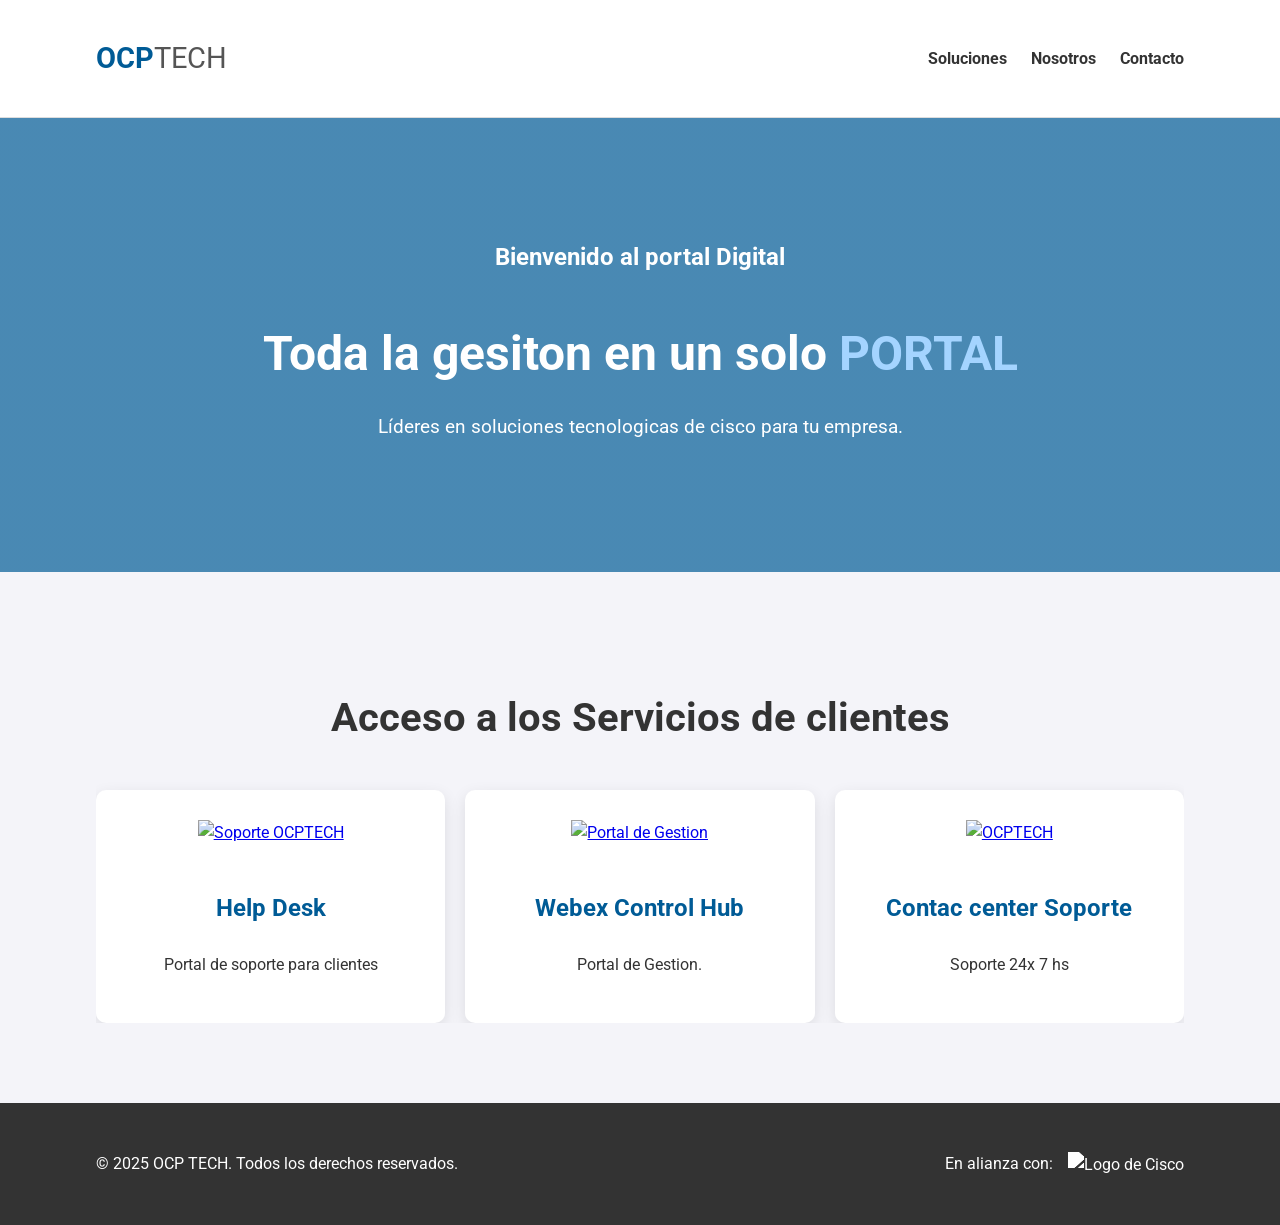
==== index.html @ 1144c1aa "Update index.html" ====
<!DOCTYPE html>
<html lang="es">
<head>
    <meta charset="UTF-8">
    <meta name="viewport" content="width=device-width, initial-scale=1.0">
    <title>OCP TECH & CISCO | Soluciones Tecnológicas</title>
    <link rel="stylesheet" href="style.css">
    <link href="https://fonts.googleapis.com/css2?family=Roboto:wght@400;700&display=swap" rel="stylesheet">
</head>
<body>

    <header>
        <div class="container">
            <h1 class="logo">OCP<span class="tech-text">TECH</span></h1>
            <nav>
                <ul>
                    <li><a href="#soluciones">Soluciones</a></li>
                    <li><a href="#nosotros">Nosotros</a></li>
                    <li><a href="#contacto">Contacto</a></li>
                </ul>
            </nav>
        </div>
    </header>

    <main>
        <section class="hero">
            <div class="container">
                <h2>Bienvenido al portal Digital</h2>
                <h1>Toda la gesiton en un solo <span class="highlight">PORTAL</span></h1>
                <p>Líderes en soluciones tecnologicas de cisco para tu empresa.</p>                
            </div>
        </section>
 
        <section id="soluciones" class="solutions">
            <div class="container">
                <h2>Acceso a los Servicios de clientes</h2>
                <div class="solution-cards">
                    <div class="card">
                        <a href="https://support.ocp.tech/a/tickets">
                         <img src="https://qaemailmedia.s3.amazonaws.com/4c5b23c8-2947-4915-9406-3702eb44f5c9/Soporte_412188964574169.png" alt="Soporte OCPTECH">
                        </a>
                        <h3>Help Desk</h3>
                    <p>Portal de soporte para clientes</p>
                    </div>
                    <div class="card">
                       <a href="https://admin.webex.com">
                        <img src="https://qaemailmedia.s3.amazonaws.com/4c5b23c8-2947-4915-9406-3702eb44f5c9/support_412208946477932.png" alt="Portal de Gestion">
                        </a>
                        <h3>Webex Control Hub</h3>
                        <p>Portal de Gestion.</p>
                    </div>
                    <div class="card">
                          <a href="https://ocp.tech">
                         <img src="https://qaemailmedia.s3.amazonaws.com/ed3a3804-e896-4b9a-bddf-34ab8e428bd8/w-call_319485563912225.jpg" alt="OCPTECH">
                        </a>
                        <h3>Contac center Soporte</h3>
                        <p>Soporte 24x 7 hs</p>
                    </div>
                </div>
            </div>
        </section>
    </main>

    <footer>
        <div class="container">
            <p>&copy; 2025 OCP TECH. Todos los derechos reservados.</p>
            <div class="partner-logos">
                <span>En alianza con:</span>
                <img src="https://upload.wikimedia.org/wikipedia/commons/thumb/6/64/Cisco_logo.svg/1200px-Cisco_logo.svg.png" alt="Logo de Cisco" class="cisco-logo">
            </div>
        </div>
    </footer>

</body>

</html>
---- style.css ----
/* --- Reset y Estilos Globales --- */
body {
    font-family: 'Roboto', sans-serif;
    margin: 0;
    padding: 0;
    background-color: #f4f4f9;
    color: #333;
    line-height: 1.6;
}

.container {
    width: 85%;
    margin: auto;
    overflow: hidden;
}

/* --- Encabezado y Navegación --- */
header {
    background: #ffffff;
    color: #333;
    padding: 1rem 0;
    border-bottom: 1px solid #ddd;
    position: sticky;
    top: 0;
    z-index: 1000;
}

header .container {
    display: flex;
    justify-content: space-between;
    align-items: center;
}

.logo {
    font-size: 1.8rem;
    font-weight: 700;
    color: #005b96; /* Azul corporativo */
}

.tech-text {
    color: #555;
    font-weight: 400;
}

header nav ul {
    margin: 0;
    padding: 0;
    list-style: none;
}

header nav ul li {
    display: inline;
    margin-left: 20px;
}

header nav a {
    color: #333;
    text-decoration: none;
    font-weight: 700;
    font-size: 1rem;
}

header nav a:hover {
    color: #007bff;
}

/* --- Sección Hero --- */
.hero {
    background: linear-gradient(rgba(0, 91, 150, 0.7), rgba(0, 91, 150, 0.7)), url('https://images.unsplash.com/photo-1517048676732-d65bc937f952?q=80&w=2070&auto=format&fit=crop') no-repeat center center/cover;
    color: #fff;
    text-align: center;
    padding: 100px 0;
}

.hero h1 {
    font-size: 3rem;
    margin-bottom: 10px;
}

.hero p {
    font-size: 1.2rem;
    margin-bottom: 30px;
}

.highlight {
    color: #a4d4ff; /* Un azul más claro para resaltar */
}

.cta-button {
    background: #ff7f00; /* Naranja como color de acento */
    color: #fff;
    padding: 15px 30px;
    text-decoration: none;
    border-radius: 5px;
    font-weight: bold;
    transition: background-color 0.3s ease;
}

.cta-button:hover {
    background: #e67300;
}

/* --- Sección de Soluciones --- */
.solutions {
    padding: 80px 0;
    text-align: center;
}

.solutions h2 {
    font-size: 2.5rem;
    margin-bottom: 40px;
}

.solution-cards {
    display: flex;
    justify-content: space-around;
    gap: 20px;
}

.card {
    background: #fff;
    padding: 30px;
    border-radius: 10px;
    box-shadow: 0 5px 15px rgba(0,0,0,0.1);
    flex-basis: 30%;
    transition: transform 0.3s ease;
}

.card:hover {
    transform: translateY(-10px);
}

.card img {
    width: 80px;
    height: 80px;
    margin-bottom: 20px;
}

.card h3 {
    font-size: 1.5rem;
    color: #005b96;
}

/* --- Pie de Página --- */
footer {
    background: #333;
    color: #fff;
    text-align: center;
    padding: 2rem 0;
}

footer .container {
    display: flex;
    justify-content: space-between;
    align-items: center;
}

.partner-logos {
    display: flex;
    align-items: center;
}

.partner-logos span {
    margin-right: 15px;
}

.cisco-logo {
    height: 25px; /* Ajusta el tamaño según sea necesario */
    filter: brightness(0) invert(1); /* Pone el logo de Cisco en blanco */
}
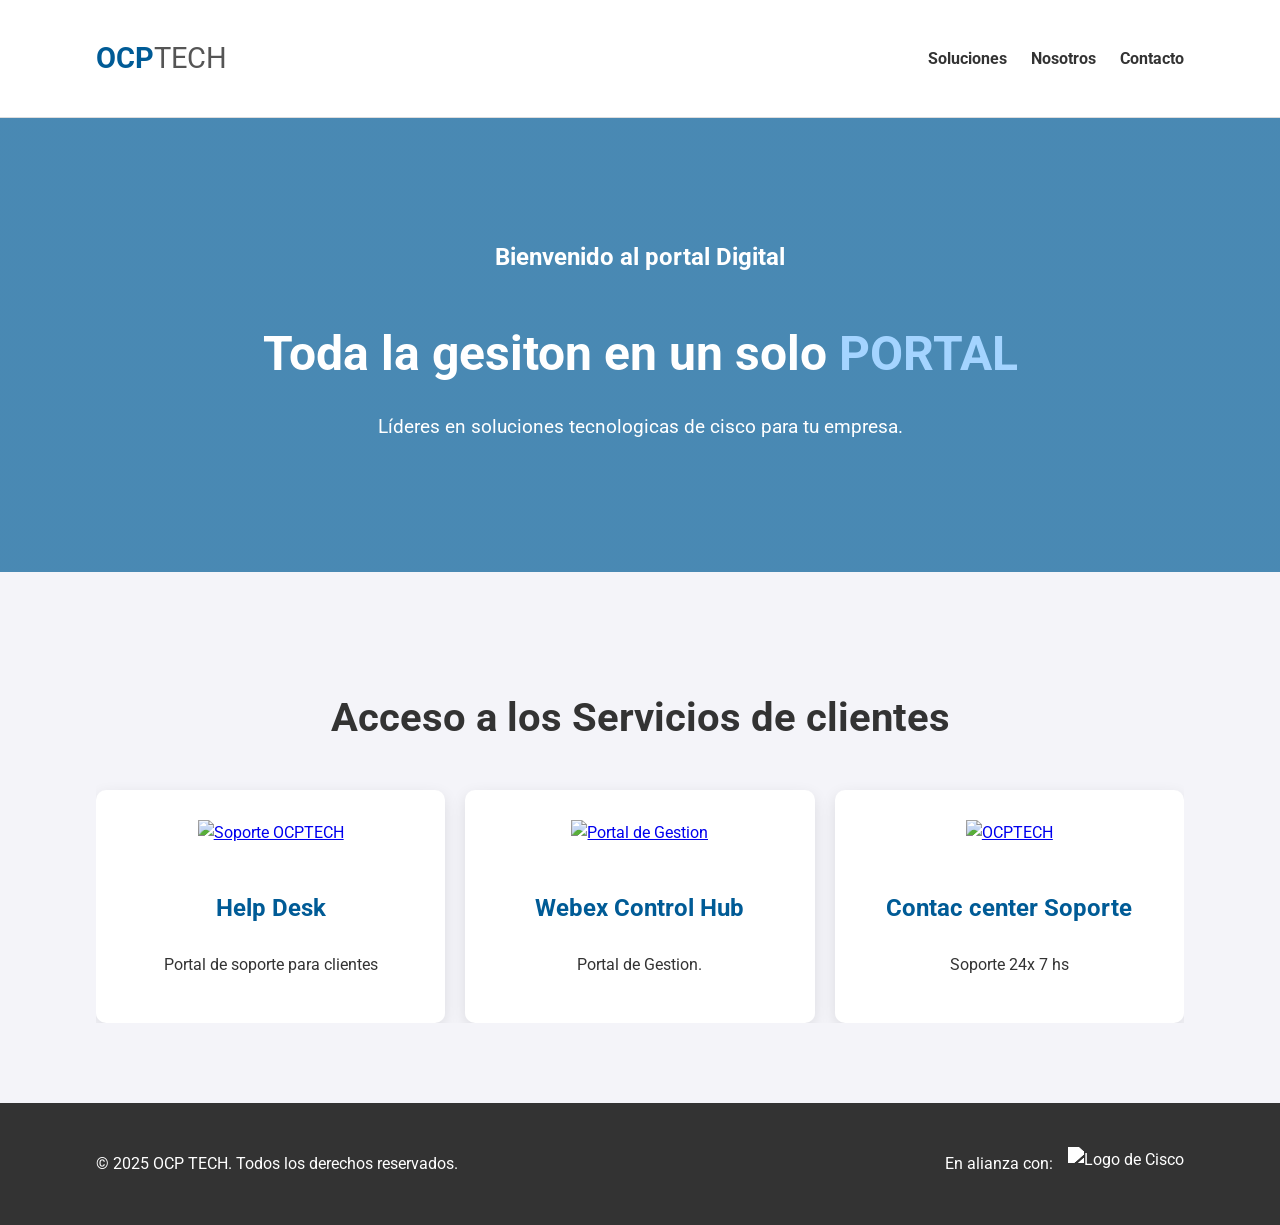
==== commit 305b6413: "Update index.html" ====
--- a/index.html
+++ b/index.html
@@ -14,9 +14,9 @@
             <h1 class="logo">OCP<span class="tech-text">TECH</span></h1>
             <nav>
                 <ul>
-                    <li><a href="#soluciones">Soluciones</a></li>
-                    <li><a href="#nosotros">Nosotros</a></li>
-                    <li><a href="#contacto">Contacto</a></li>
+                   <li><a href="https://ocp.tech/#soluciones">Soluciones</a></li>
+                    <li><a href="https://ocp.tech/#estoSomos">Nosotros</a></li>
+                    <li><a href="https://ocp.tech/#contacto">Contacto</a></li>
                 </ul>
             </nav>
         </div>
@@ -50,7 +50,7 @@
                         <p>Portal de Gestion.</p>
                     </div>
                     <div class="card">
-                          <a href="https://ocp.tech">
+                          <a href="/soporte.html">
                          <img src="https://qaemailmedia.s3.amazonaws.com/ed3a3804-e896-4b9a-bddf-34ab8e428bd8/w-call_319485563912225.jpg" alt="OCPTECH">
                         </a>
                         <h3>Contac center Soporte</h3>
@@ -66,7 +66,7 @@
             <p>&copy; 2025 OCP TECH. Todos los derechos reservados.</p>
             <div class="partner-logos">
                 <span>En alianza con:</span>
-                <img src="https://upload.wikimedia.org/wikipedia/commons/thumb/6/64/Cisco_logo.svg/1200px-Cisco_logo.svg.png" alt="Logo de Cisco" class="cisco-logo">
+                <img src="https://qaemailmedia.s3.amazonaws.com/ed3a3804-e896-4b9a-bddf-34ab8e428bd8/w-cico_319986624786281.jpg" alt="Logo de Cisco" class="cisco-logo">
             </div>
         </div>
     </footer>
--- a/style.css
+++ b/style.css
@@ -165,6 +165,6 @@
 }
 
 .cisco-logo {
-    height: 25px; /* Ajusta el tamaño según sea necesario */
+    height: 35px; /* Ajusta el tamaño según sea necesario */
     filter: brightness(0) invert(1); /* Pone el logo de Cisco en blanco */
-}+}
